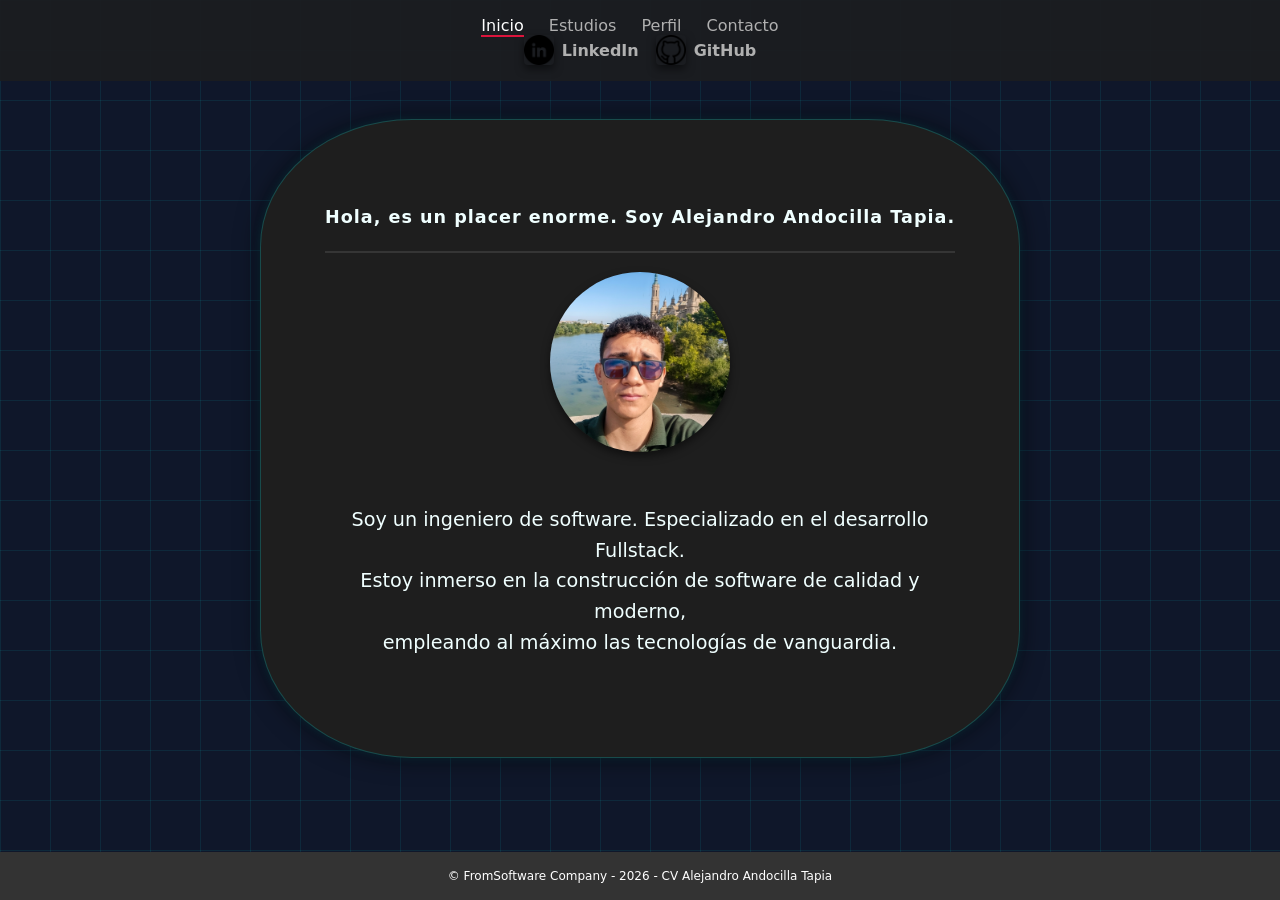
==== index.html @ 2bb42f33 "mensaje" ====
<!DOCTYPE html>
<html lang="en">

<head>
    <meta charset="UTF-8">
    <meta name="viewport" content="width=device-width, initial-scale=1.0">
    <title>Portafolio Software developer-Alejandro Andocilla</title>
    <link rel="stylesheet" href="styles.css">
</head>

<body>
    <header class="main-header">
        <nav class="nav-menu">
            <a href="Dashboard.html" class="active">Inicio</a>
            <a href="estudios.html">Estudios</a>
            <a href="perfil.html">Perfil</a>
            <a href="Contacto.html">Contacto</a>
        </nav>

        <div class="social-container">
            <a href="https://www.linkedin.com/in/label-andocilla-9a3430364/" target="_blank" class="social-link">
                <img src="linkedIn.png" alt="LinkedIn" class="social-icon">
                <span>LinkedIn</span>
            </a>

            <a href="https://github.com/YuanShikai-1913" target="_blank" class="social-link">
                <img src="github.png" alt="GitHub" class="social-icon">
                <span>GitHub</span>
            </a>
        </div>

    </header>
    <br>
    <br>

    <div class="aura-section">
        <div class="welcome-text">
            <h4>Hola, es un placer enorme. Soy Alejandro Andocilla Tapia.</h4>
        </div>
        <br>
        <img src="CvImage.png" alt="Imagen del desarrollador Guapo"><br>

        <div class="hook">
            <p>Soy un ingeniero de software. Especializado en el desarrollo Fullstack. <br>
                Estoy inmerso en la construcción de software de calidad y moderno, <br>
                empleando al máximo las tecnologías de vanguardia.
            </p>
        </div>
    </div>
    <br>
    <footer>
        <p> © FromSoftware Company - 2026 - CV Alejandro Andocilla Tapia</p>
    </footer>


</body>

</html>
---- styles.css ----
@keyframes fadeIn{
    from{
        opacity:0;
        transform: translateY(15px);
    }
    to{
        opacity:1;
        transform: translateY(0);
    }
}

.aura-section,
.descripciones{
    animation: fadeIn 0.8s ease;
}
.main-header{
    display: flex;
    flex-direction: column;
    align-items: center;
    padding: 1rem 5%;
    background-color: rgba(27, 29, 32, 0.95);
    width: 100%;
}
.TituloMain{
    color:#b0b0b0;
    margin-bottom: 10px;
    text-align: center;
}
.nav-menu a.active{
    color: #ffffff;
    border-bottom: 2px solid crimson;
}
.nav-row{
    width: 100%;
    display: flex;
    justify-content: space-between;
    align-items: center;
}
.nav-menu a{
    margin-right: 20px;
    text-decoration: none;
    color: #b0b0b0;
    font-weight: 500;
    position: relative;
}

.nav-menu a::after{
    content: "";
    position: absolute;
    left: 0;
    bottom: -4px;
    width: 0%;
    height: 2px;
    background: crimson;
    transition: width 0.3s ease;
}

.nav-menu a:hover::after{
    width: 100%;
}
.social-container{
    display: flex;
    gap: 17px;
    margin: 0;
}
.social-link{
display: flex;
align-items: center;
gap: 8px;
text-decoration: none;
color: #b0b0b0;
font-weight: bold;
transition: color 0.3s ease;
}
.social-icon{
    width: 30px;
    height: 30px;
    border-radius: 4px;
    object-fit: contain;
}
.social-link:hover:hover{
    color: #0077b5;
}

.aura-section{
    align-items: center;
    background-color:#b1b1b1;
    border-top-left-radius: 20%;
    border-top-right-radius: 20%;
    border-bottom-left-radius: 20%;
    border-bottom-right-radius: 20%;
    padding: 5%;
    display: flex;
    flex-direction: column;
    justify-content: center;
    align-items: center;
    text-align: center;
    box-shadow: 0 4px 8px rgba(0.5, 0.5, 2, 2);
}
.welcome-text{
    font-size: 1.1rem;
    letter-spacing: 1px;
    margin-bottom: 15ptx;
    color: azure;
    border-bottom: 2px solid rgba(255,255,255,0.1);
}
.hook{
    font-size: 1.2rem;
    max-width: 600px;
    margin: 15px auto;
    color:azure;
    line-height: 1.6;
}
.descripciones{
    color:#160e0e;
    background-color:#b1b1b1;
    border-top-left-radius: 5%;
    border-top-right-radius: 5%;
    border-bottom-left-radius: 5%;
    border-bottom-right-radius: 5%;
    padding: 5%;
    display: flex;
    flex-direction: column;
    justify-content: flex-end;
    align-items: flex-start;
    text-align: left;
    box-shadow: 0 4px 8px rgba(0.5, 0.5, 2, 2);
    width: 50%;
}
.descripciones,
.aura-section{
    background-color:#1e1e1e;
color:#e4e4e4;

border:1px solid rgba(0,255,255,0.2);

box-shadow:
0 0 10px rgba(0,255,255,0.1),
0 0 25px rgba(0,0,0,0.6);
    transition: transform 0.3s ease, box-shadow 0.3s ease;
}

.descripciones:hover,
.aura-section:hover{
    transform: translateY(-5px);
    box-shadow: 0 12px 25px rgba(0,0,0,0.35);
}
.listas{
    text-align: left;
    align-items: left;
    font-size: 1.2rem;
    margin: 15px 0;
    color:rgb(161, 161, 161);
    line-height: 1.6;

}
.listas li{
    margin-bottom: 10px;
}
.perfilParrafo{
    text-align: left;
    align-items: left;
    font-size: 1.2rem;
    margin: 15px 0;
    color:rgb(161, 161, 161);
    line-height: 1.6;
}
.titulocontacto{
    text-align: center;
}
.contact-form{
    width: 100%;
    display: flex;
    flex-direction: column;
    gap: 12px;
    margin-top: 20px;
}

.contact-form label{
    font-weight: 600;
    color: #222;
}

.contact-form input,
.contact-form textarea{
    width: 100%;
    padding: 10px;
    border-radius: 6px;
    border: 1px solid #aaa;
    font-size: 14px;
    font-family: inherit;
    box-sizing: border-box;
}

.contact-form input:focus,
.contact-form textarea:focus{
    outline: none;
    border-color: crimson;
    box-shadow: 0 0 4px rgba(220,20,60,0.4);
}

.contact-form button{
    margin-top: 10px;
    padding: 12px;
    border: none;
    border-radius: 6px;

    background: linear-gradient(135deg,#1e73d8,#0d47a1);

    color: white;
    font-size: 16px;
    font-weight: 500;
    cursor: pointer;

    transition: transform 0.2s ease, box-shadow 0.2s ease;
}

.contact-form button:hover{
    transform: translateY(-2px);
    box-shadow: 0 6px 12px rgba(0,0,0,0.3);
}

img{
    width: 180px;
    height: 180px;
    display: block;
    border-radius: 50%;
    object-fit: cover;
    border: 10px crimson;
    box-shadow: 0 4px 8px rgba(0, 0, 0, 0.5) ;
    transition: transform 0.3s ease, box-shadow 0.3s ease;

}
img:hover{
    transform: scale(1.05);
    box-shadow: 0 10px 25px rgba(0,0,0,0.7);
}
body{
    font-family: system-ui, -apple-system, BlinkMacSystemFont, 'Segoe UI', Roboto;

    background-color: #0f172a;

    background-image:
        linear-gradient(rgba(0,255,255,0.08) 1px, transparent 1px),
        linear-gradient(90deg, rgba(0,255,255,0.08) 1px, transparent 1px);

    background-size: 50px 50px;

    margin:0;
    min-height:100vh;

    display:flex;
    flex-direction:column;
    align-items:center;
}
footer{
    font-size: 12px;
    margin-top: auto;
    background-color: #333;
    color: white;
    text-align: center;
    padding: 5px;
    margin: top 30px;
    width: 100%;
}
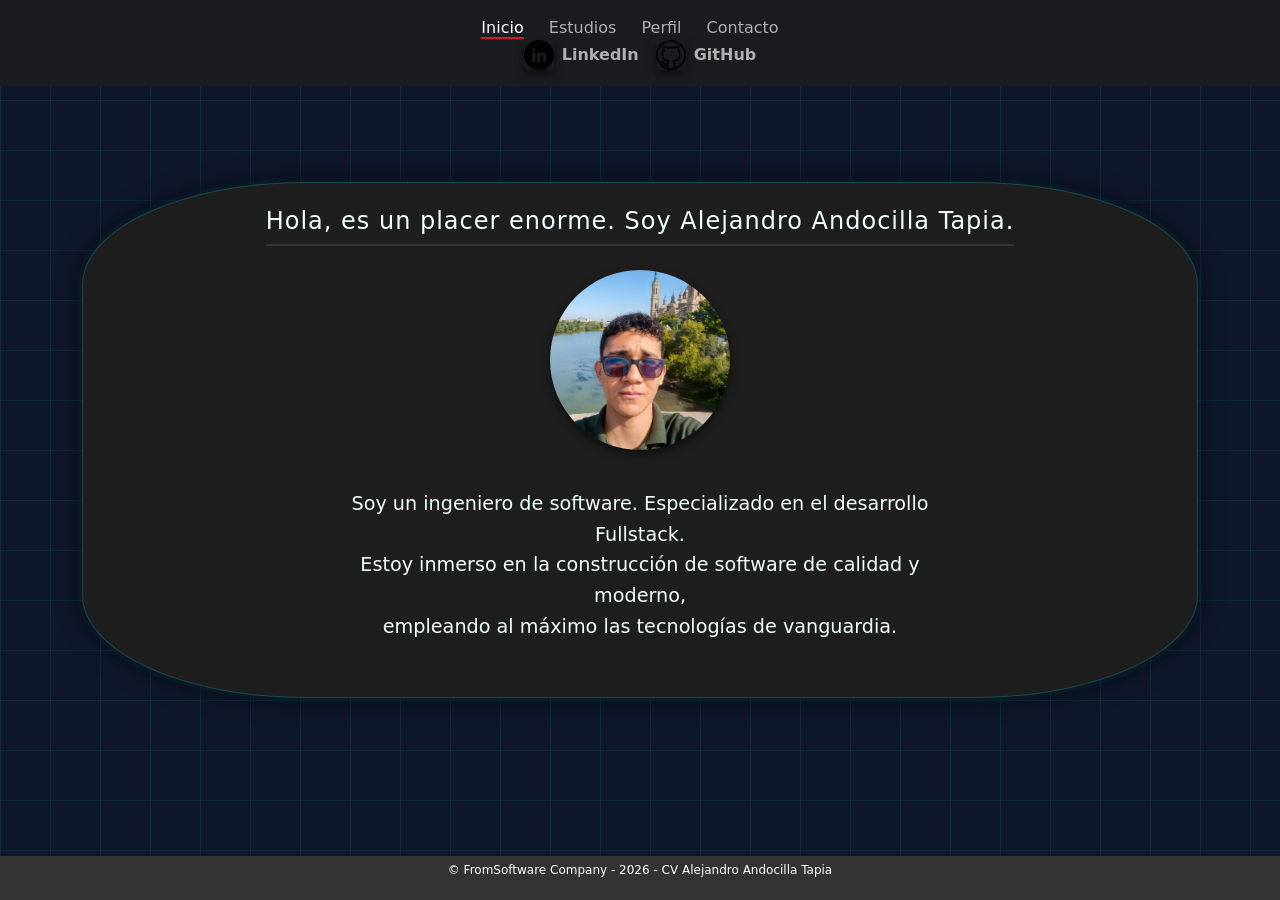
==== commit 74c39a73: "bootstara" ====
--- a/index.html
+++ b/index.html
@@ -5,13 +5,14 @@
     <meta charset="UTF-8">
     <meta name="viewport" content="width=device-width, initial-scale=1.0">
     <title>Portafolio Software developer-Alejandro Andocilla</title>
+    <link href="https://cdn.jsdelivr.net/npm/bootstrap@5.3.0/dist/css/bootstrap.min.css" rel="stylesheet">
     <link rel="stylesheet" href="styles.css">
 </head>
 
 <body>
     <header class="main-header">
         <nav class="nav-menu">
-            <a href="Dashboard.html" class="active">Inicio</a>
+            <a href="index.html" class="active">Inicio</a>
             <a href="estudios.html">Estudios</a>
             <a href="perfil.html">Perfil</a>
             <a href="Contacto.html">Contacto</a>
@@ -33,7 +34,8 @@
     <br>
     <br>
 
-    <div class="aura-section">
+    <div class="container mt-5">
+        <div class="card text-center p-4 aura-section">
         <div class="welcome-text">
             <h4>Hola, es un placer enorme. Soy Alejandro Andocilla Tapia.</h4>
         </div>
@@ -46,13 +48,14 @@
                 empleando al máximo las tecnologías de vanguardia.
             </p>
         </div>
+        </div>
     </div>
     <br>
     <footer>
         <p> © FromSoftware Company - 2026 - CV Alejandro Andocilla Tapia</p>
     </footer>
 
-
+<script src="https://cdn.jsdelivr.net/npm/bootstrap@5.3.0/dist/js/bootstrap.bundle.min.js"></script>
 </body>
 
 </html>
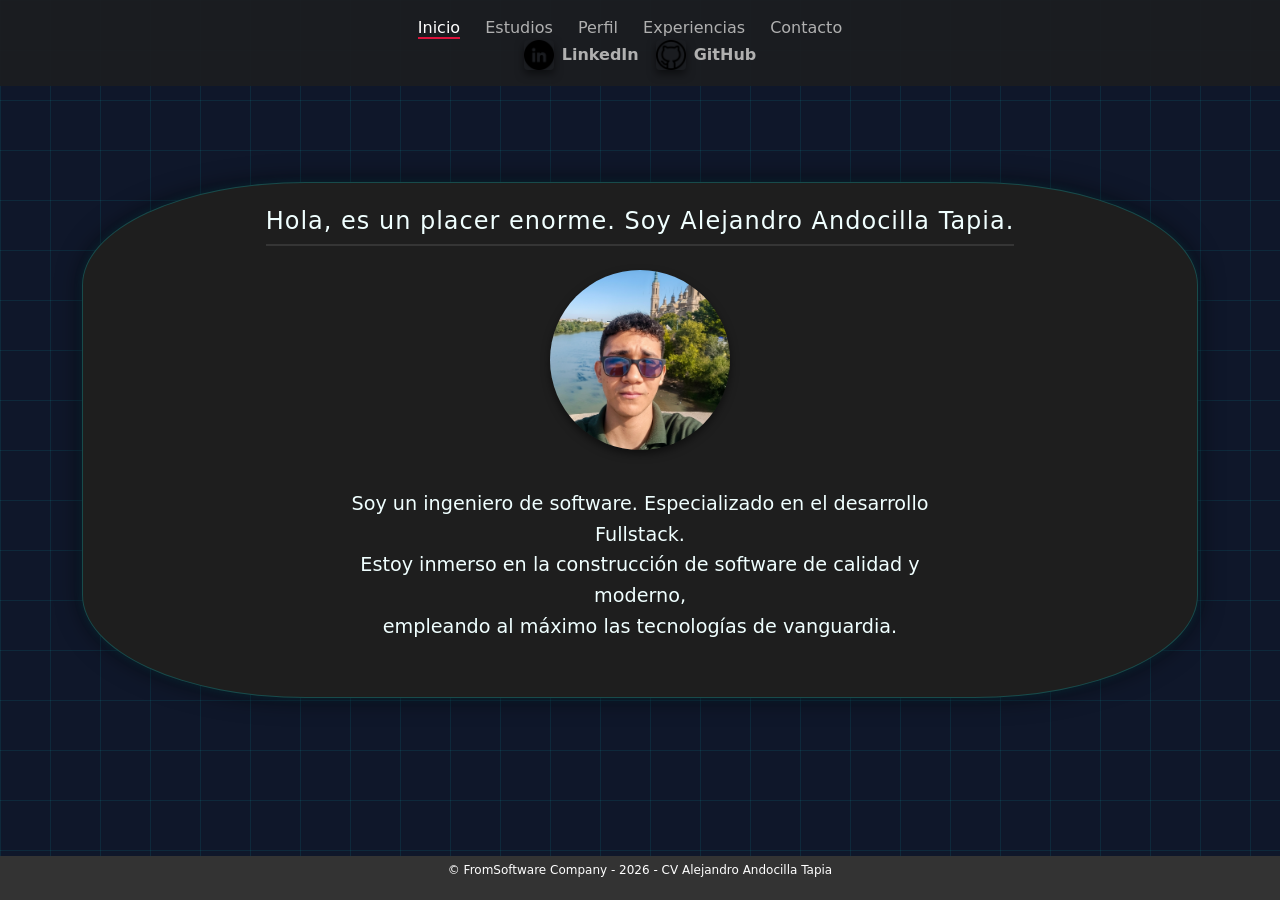
==== commit a9cea930: "creacion de codigo" ====
--- a/index.html
+++ b/index.html
@@ -15,6 +15,7 @@
             <a href="index.html" class="active">Inicio</a>
             <a href="estudios.html">Estudios</a>
             <a href="perfil.html">Perfil</a>
+            <a href="experiencias.html">Experiencias</a>
             <a href="Contacto.html">Contacto</a>
         </nav>
 
